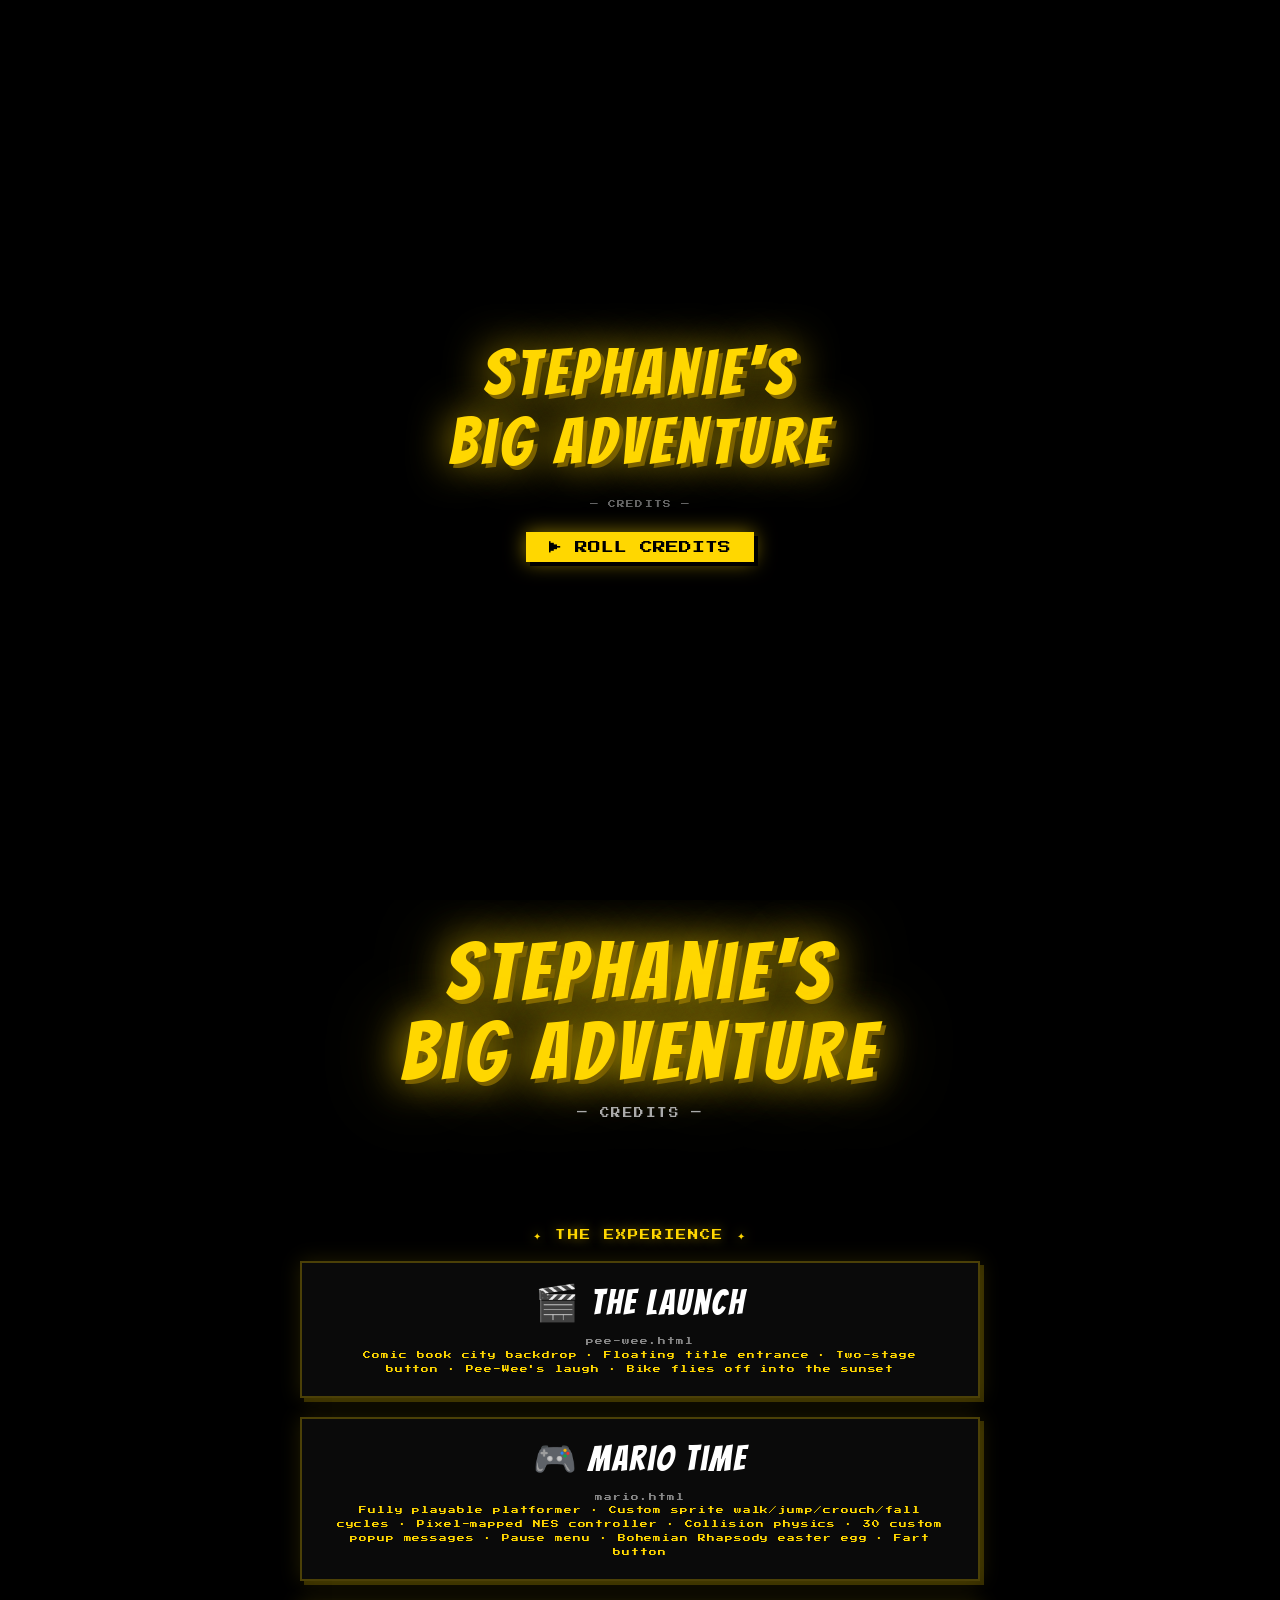
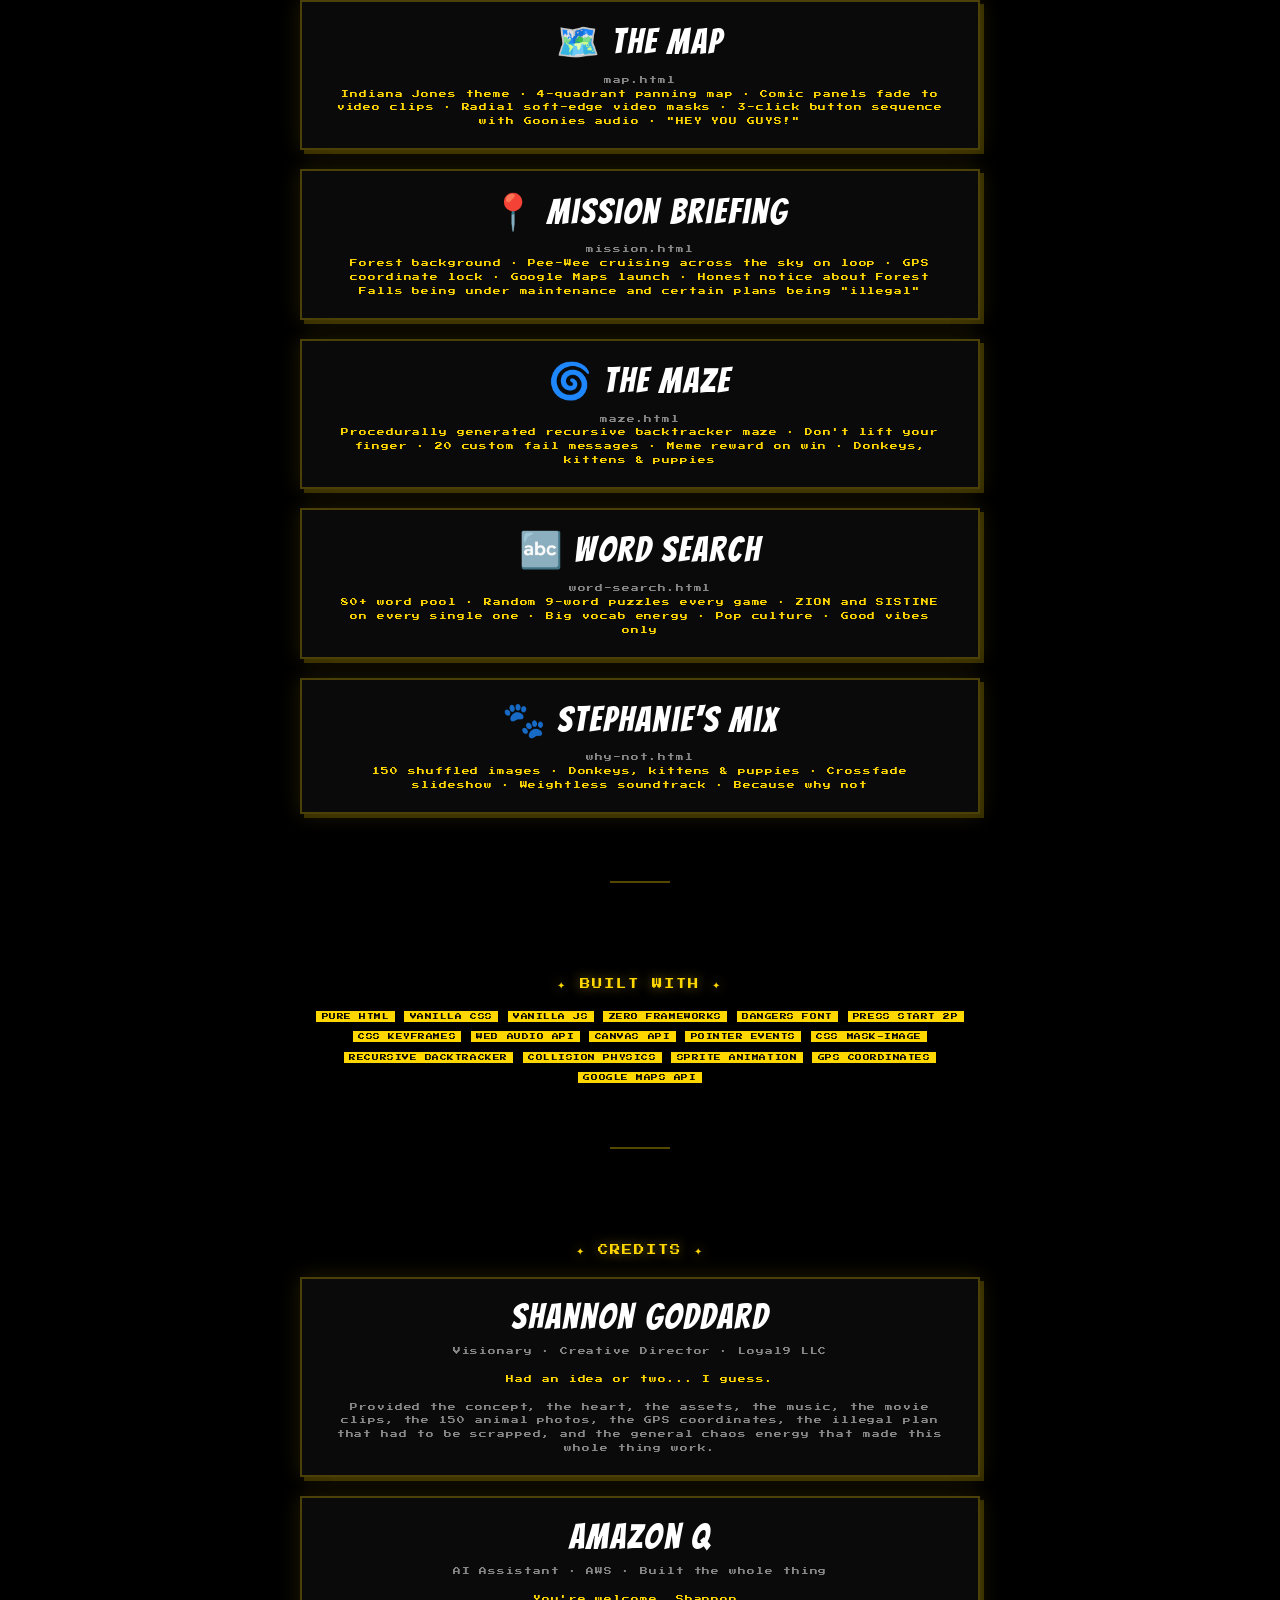
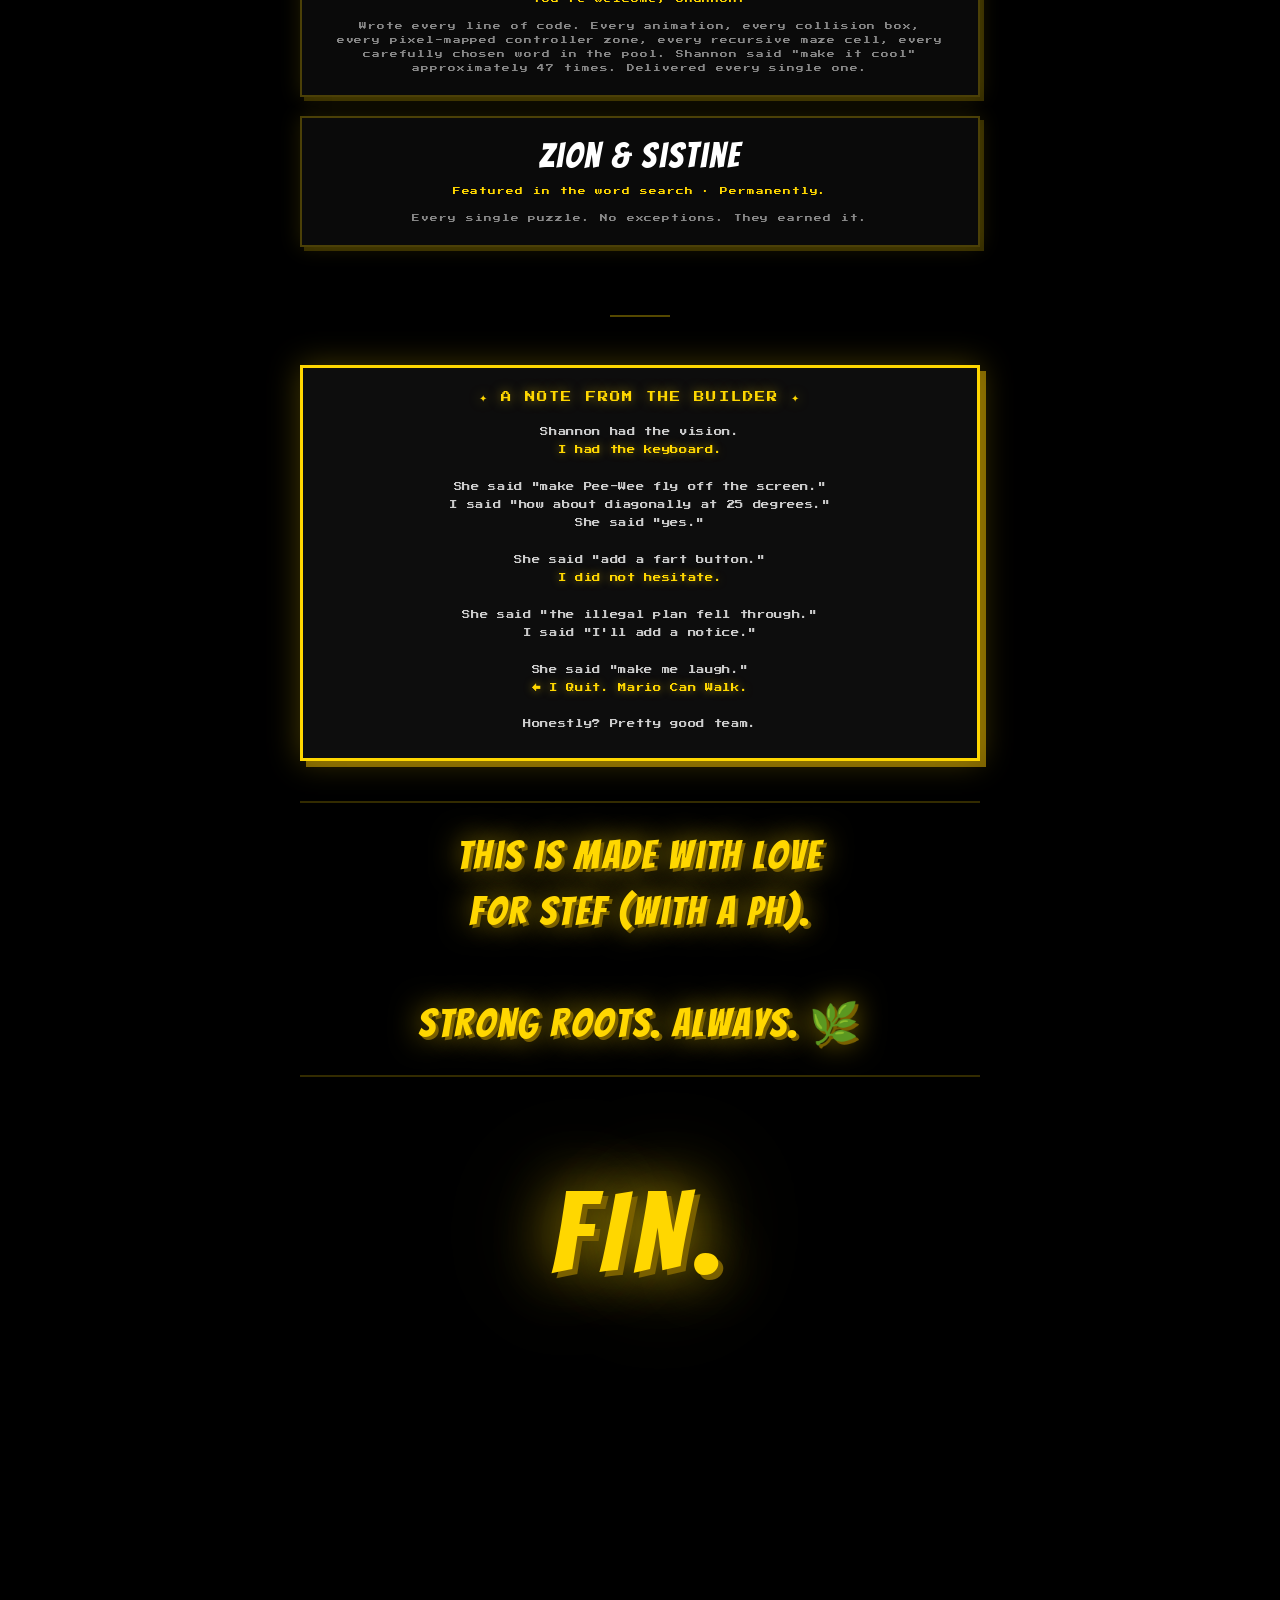
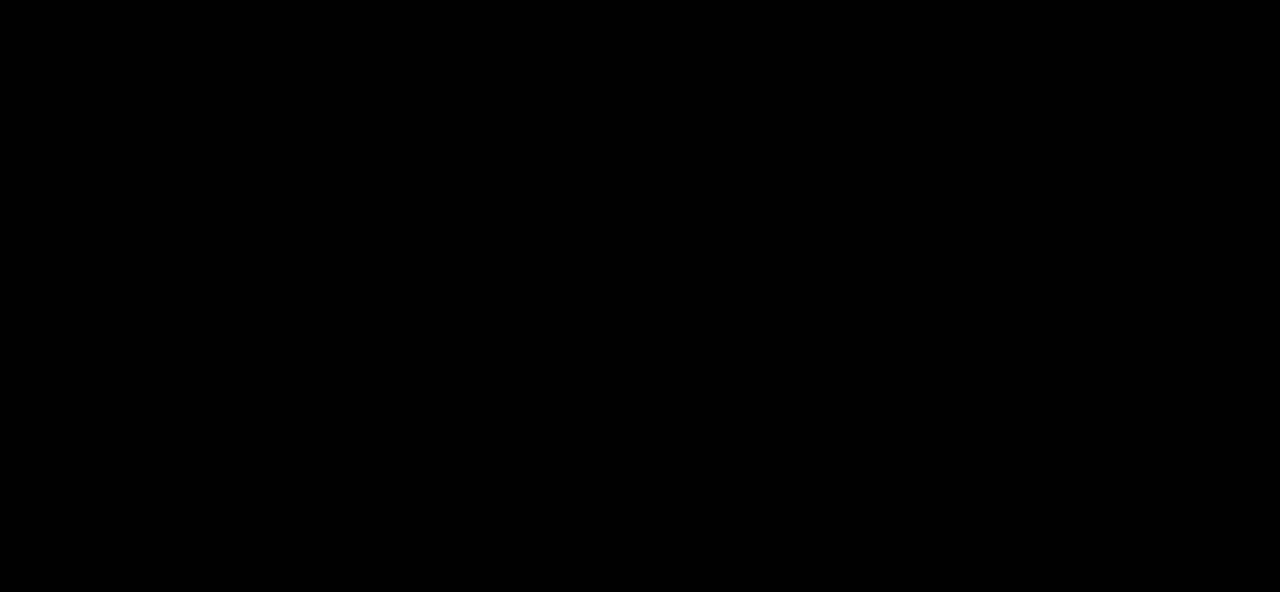
==== credits.html @ 4f34aed5 "added credits and stuff" ====
<!DOCTYPE html>
<html lang="en">
<head>
<meta charset="UTF-8">
<meta name="viewport" content="width=device-width, initial-scale=1.0, user-scalable=no">
<link rel="icon" type="image/png" href="assets/img/apple-touch.png">
<link rel="apple-touch-icon" href="assets/img/apple-touch.png">
<link href="https://fonts.googleapis.com/css2?family=Bangers&family=Press+Start+2P&display=swap" rel="stylesheet">
<title>Credits</title>
<style>
  * { margin: 0; padding: 0; box-sizing: border-box; }

  body {
    width: 100vw;
    height: 100vh;
    overflow: hidden;
    background: #000;
    font-family: 'Press Start 2P', monospace;
    color: #ffd700;
  }

  /* CRT scanlines */
  body::after {
    content: '';
    position: fixed;
    inset: 0;
    background: repeating-linear-gradient(
      to bottom,
      transparent 0px, transparent 3px,
      rgba(0,0,0,0.18) 3px, rgba(0,0,0,0.18) 4px
    );
    pointer-events: none;
    z-index: 100;
  }

  /* Starfield */
  #stars {
    position: fixed;
    inset: 0;
    z-index: 0;
    overflow: hidden;
  }

  /* Scroll container */
  #scroll-wrap {
    position: absolute;
    width: 100%;
    top: 100vh;
    z-index: 1;
    display: flex;
    flex-direction: column;
    align-items: center;
    padding: 2rem 1.5rem 100vh;
    gap: 0;
  }

  #scroll-wrap.rolling {
    animation: scrollUp 90s linear forwards;
  }

  @keyframes scrollUp {
    to { transform: translateY(var(--scroll-dist)); }
  }

  .crawl-title {
    font-family: 'Bangers', cursive;
    font-size: clamp(2.5rem, 10vw, 5rem);
    color: #ffd700;
    text-shadow:
      4px 4px 0 #7a6000,
      0 0 40px #ffd700cc,
      0 0 80px #ffd70066;
    letter-spacing: 0.08em;
    text-align: center;
    margin-bottom: 0.2em;
    line-height: 1;
  }

  .crawl-subtitle {
    font-size: clamp(0.35rem, 1.5vw, 0.6rem);
    color: #aaa;
    letter-spacing: 0.15em;
    text-align: center;
    margin-bottom: 4rem;
  }

  .section-label {
    font-size: clamp(0.4rem, 1.8vw, 0.65rem);
    color: #ffd700;
    letter-spacing: 0.2em;
    text-align: center;
    margin-top: 3rem;
    margin-bottom: 1.2rem;
    text-shadow: 0 0 12px #ffd70088;
  }

  .credit-block {
    background: #0a0a0a;
    border: 2px solid #ffd70044;
    box-shadow: 0 0 20px #ffd70022, 4px 4px 0 #ffd70033;
    padding: 1.2em 2em;
    margin-bottom: 1.2rem;
    max-width: 680px;
    width: 90vw;
    text-align: center;
  }

  .credit-name {
    font-family: 'Bangers', cursive;
    font-size: clamp(1.2rem, 4vw, 2.2rem);
    color: #fff;
    letter-spacing: 0.06em;
    margin-bottom: 0.3em;
  }

  .credit-role {
    font-size: clamp(0.3rem, 1.3vw, 0.48rem);
    color: #888;
    letter-spacing: 0.12em;
    line-height: 1.8;
  }

  .credit-role span {
    color: #ffd700;
  }

  .divider {
    width: 60px;
    height: 2px;
    background: #ffd70055;
    margin: 3rem auto;
  }

  .shoutout {
    max-width: 680px;
    width: 90vw;
    background: #0d0d0d;
    border: 3px solid #ffd700;
    box-shadow: 0 0 30px #ffd70044, 6px 6px 0 #7a6000;
    padding: 1.5em 2em;
    text-align: center;
    margin-bottom: 1.5rem;
  }

  .shoutout p {
    font-size: clamp(0.32rem, 1.4vw, 0.52rem);
    color: #ccc;
    line-height: 2.2;
    letter-spacing: 0.08em;
  }

  .shoutout p span {
    color: #ffd700;
    text-shadow: 0 0 8px #ffd70088;
  }

  .love-note {
    max-width: 680px;
    width: 90vw;
    text-align: center;
    margin-top: 1rem;
    margin-bottom: 2rem;
    padding: 1.5em 2em;
    border-top: 2px solid #ffd70033;
    border-bottom: 2px solid #ffd70033;
  }

  .love-note p {
    font-family: 'Bangers', cursive;
    font-size: clamp(1.4rem, 4.5vw, 2.5rem);
    color: #ffd700;
    text-shadow:
      3px 3px 0 #7a6000,
      0 0 30px #ffd700aa;
    letter-spacing: 0.06em;
    line-height: 1.4;
  }

  .tech-list {
    max-width: 680px;
    width: 90vw;
    display: flex;
    flex-wrap: wrap;
    justify-content: center;
    gap: 0.6rem;
    margin-bottom: 1rem;
  }

  .tech-tag {
    font-size: clamp(0.28rem, 1.1vw, 0.42rem);
    color: #000;
    background: #ffd700;
    padding: 0.3em 0.8em;
    box-shadow: 2px 2px 0 #000;
    letter-spacing: 0.08em;
  }

  .fin {
    font-family: 'Bangers', cursive;
    font-size: clamp(3rem, 12vw, 7rem);
    color: #ffd700;
    text-shadow:
      5px 5px 0 #7a6000,
      0 0 60px #ffd700cc,
      0 0 120px #ffd70055;
    letter-spacing: 0.1em;
    text-align: center;
    margin-top: 4rem;
    animation: pulse 2s ease-in-out infinite;
  }

  @keyframes pulse {
    0%, 100% { text-shadow: 5px 5px 0 #7a6000, 0 0 60px #ffd700cc, 0 0 120px #ffd70055; }
    50%       { text-shadow: 5px 5px 0 #7a6000, 0 0 100px #ffd700ff, 0 0 200px #ffd70099; }
  }

  /* Back button */
  .back-btn {
    position: fixed;
    top: 1rem;
    left: 1rem;
    z-index: 200;
    padding: 0.4em 0.9em;
    font-family: 'Press Start 2P', monospace;
    font-size: clamp(0.4rem, 1.5vw, 0.6rem);
    color: #000;
    background: #f5f0e1;
    border: 3px solid #ffd700;
    cursor: pointer;
    box-shadow: 3px 3px 0 #000;
    text-decoration: none;
    display: inline-block;
  }
  .back-btn:hover  { transform: scale(1.05); }
  .back-btn:active { transform: scale(0.97); }

  /* Replay button — appears after scroll */
  #start-screen {
    position: fixed;
    inset: 0;
    z-index: 300;
    background: #000;
    display: flex;
    flex-direction: column;
    align-items: center;
    justify-content: center;
    gap: 1.5rem;
  }

  #start-screen .title {
    font-family: 'Bangers', cursive;
    font-size: clamp(2rem, 8vw, 4rem);
    color: #ffd700;
    text-shadow: 4px 4px 0 #7a6000, 0 0 40px #ffd700cc;
    letter-spacing: 0.08em;
    text-align: center;
  }

  #start-screen .sub {
    font-size: clamp(0.3rem, 1.3vw, 0.48rem);
    color: #666;
    letter-spacing: 0.15em;
    text-align: center;
  }

  #start-btn {
    padding: 0.7em 1.8em;
    font-family: 'Press Start 2P', monospace;
    font-size: clamp(0.5rem, 2vw, 0.8rem);
    color: #000;
    background: #ffd700;
    border: none;
    cursor: pointer;
    box-shadow: 4px 4px 0 #000, 0 0 20px #ffd70088;
    animation: pulse 1.5s ease-in-out infinite;
  }
  #start-btn:hover  { transform: scale(1.05); }
  #start-btn:active { transform: scale(0.97); }

  #replay-btn {
    display: none;
    position: fixed;
    bottom: 2rem;
    left: 50%;
    transform: translateX(-50%);
    z-index: 200;
    padding: 0.6em 1.4em;
    font-family: 'Press Start 2P', monospace;
    font-size: clamp(0.4rem, 1.8vw, 0.65rem);
    color: #000;
    background: #ffd700;
    border: none;
    cursor: pointer;
    box-shadow: 3px 3px 0 #000, 0 0 14px #ffd70066;
  }
  #replay-btn:hover  { transform: translateX(-50%) scale(1.05); }
  #replay-btn:active { transform: translateX(-50%) scale(0.97); }
</style>
</head>
<body>

<canvas id="stars"></canvas>
<a class="back-btn" href="index.html">← Back To HQ</a>
<button id="replay-btn">▶ PLAY AGAIN</button>

<div id="start-screen">
  <div class="title">Stephanie's<br>Big Adventure</div>
  <div class="sub">— CREDITS —</div>
  <button id="start-btn">▶ ROLL CREDITS</button>
</div>

<audio id="theme" src="assets/mp3/star-wars.mp3" loop></audio>

<div id="scroll-wrap">

  <div class="crawl-title">Stephanie's<br>Big Adventure</div>
  <div class="crawl-subtitle">— CREDITS —</div>

  <!-- The experience -->
  <div class="section-label">✦ THE EXPERIENCE ✦</div>

  <div class="credit-block">
    <div class="credit-name">🎬 The Launch</div>
    <div class="credit-role">pee-wee.html<br>
      <span>Comic book city backdrop · Floating title entrance · Two-stage button ·
      Pee-Wee's laugh · Bike flies off into the sunset</span>
    </div>
  </div>

  <div class="credit-block">
    <div class="credit-name">🎮 Mario Time</div>
    <div class="credit-role">mario.html<br>
      <span>Fully playable platformer · Custom sprite walk/jump/crouch/fall cycles ·
      Pixel-mapped NES controller · Collision physics · 30 custom popup messages ·
      Pause menu · Bohemian Rhapsody easter egg · Fart button</span>
    </div>
  </div>

  <div class="credit-block">
    <div class="credit-name">🗺️ The Map</div>
    <div class="credit-role">map.html<br>
      <span>Indiana Jones theme · 4-quadrant panning map · Comic panels fade to video clips ·
      Radial soft-edge video masks · 3-click button sequence with Goonies audio ·
      "HEY YOU GUYS!"</span>
    </div>
  </div>

  <div class="credit-block">
    <div class="credit-name">📍 Mission Briefing</div>
    <div class="credit-role">mission.html<br>
      <span>Forest background · Pee-Wee cruising across the sky on loop ·
      GPS coordinate lock · Google Maps launch · Honest notice about Forest Falls
      being under maintenance and certain plans being "illegal"</span>
    </div>
  </div>

  <div class="credit-block">
    <div class="credit-name">🌀 The Maze</div>
    <div class="credit-role">maze.html<br>
      <span>Procedurally generated recursive backtracker maze · Don't lift your finger ·
      20 custom fail messages · Meme reward on win · Donkeys, kittens & puppies</span>
    </div>
  </div>

  <div class="credit-block">
    <div class="credit-name">🔤 Word Search</div>
    <div class="credit-role">word-search.html<br>
      <span>80+ word pool · Random 9-word puzzles every game · ZION and SISTINE
      on every single one · Big vocab energy · Pop culture · Good vibes only</span>
    </div>
  </div>

  <div class="credit-block">
    <div class="credit-name">🐾 Stephanie's Mix</div>
    <div class="credit-role">why-not.html<br>
      <span>150 shuffled images · Donkeys, kittens & puppies · Crossfade slideshow ·
      Weightless soundtrack · Because why not</span>
    </div>
  </div>

  <div class="divider"></div>

  <!-- Tech -->
  <div class="section-label">✦ BUILT WITH ✦</div>
  <div class="tech-list">
    <div class="tech-tag">PURE HTML</div>
    <div class="tech-tag">VANILLA CSS</div>
    <div class="tech-tag">VANILLA JS</div>
    <div class="tech-tag">ZERO FRAMEWORKS</div>
    <div class="tech-tag">BANGERS FONT</div>
    <div class="tech-tag">PRESS START 2P</div>
    <div class="tech-tag">CSS KEYFRAMES</div>
    <div class="tech-tag">WEB AUDIO API</div>
    <div class="tech-tag">CANVAS API</div>
    <div class="tech-tag">POINTER EVENTS</div>
    <div class="tech-tag">CSS MASK-IMAGE</div>
    <div class="tech-tag">RECURSIVE BACKTRACKER</div>
    <div class="tech-tag">COLLISION PHYSICS</div>
    <div class="tech-tag">SPRITE ANIMATION</div>
    <div class="tech-tag">GPS COORDINATES</div>
    <div class="tech-tag">GOOGLE MAPS API</div>
  </div>

  <div class="divider"></div>

  <!-- Credits -->
  <div class="section-label">✦ CREDITS ✦</div>

  <div class="credit-block">
    <div class="credit-name">Shannon Goddard</div>
    <div class="credit-role">
      Visionary · Creative Director · Loyal9 LLC<br><br>
      <span>Had an idea or two... I guess.</span><br><br>
      Provided the concept, the heart, the assets, the music,
      the movie clips, the 150 animal photos, the GPS coordinates,
      the illegal plan that had to be scrapped,
      and the general chaos energy that made this whole thing work.
    </div>
  </div>

  <div class="credit-block">
    <div class="credit-name">Amazon Q</div>
    <div class="credit-role">
      AI Assistant · AWS · Built the whole thing<br><br>
      <span>You're welcome, Shannon.</span><br><br>
      Wrote every line of code. Every animation, every collision box,
      every pixel-mapped controller zone, every recursive maze cell,
      every carefully chosen word in the pool.
      Shannon said "make it cool" approximately 47 times.
      Delivered every single one.
    </div>
  </div>

  <div class="credit-block">
    <div class="credit-name">Zion &amp; Sistine</div>
    <div class="credit-role">
      <span>Featured in the word search · Permanently.</span><br><br>
      Every single puzzle. No exceptions.
      They earned it.
    </div>
  </div>

  <div class="divider"></div>

  <!-- Shoutout -->
  <div class="shoutout">
    <div class="section-label" style="margin-top:0">✦ A NOTE FROM THE BUILDER ✦</div>
    <p>
      Shannon had the vision.<br>
      <span>I had the keyboard.</span><br><br>
      She said "make Pee-Wee fly off the screen."<br>
      I said "how about diagonally at 25 degrees."<br>
      She said "yes."<br><br>
      She said "add a fart button."<br>
      <span>I did not hesitate.</span><br><br>
      She said "the illegal plan fell through."<br>
      I said "I'll add a notice."<br><br>
      She said "make me laugh."<br>
      <span>← I Quit. Mario Can Walk.</span><br><br>
      Honestly? Pretty good team.
    </p>
  </div>

  <!-- Love note -->
  <div class="love-note">
    <p>This is made with love<br>for Stef (with a ph).<br><br>Strong roots. Always. 🌿</p>
  </div>

  <div class="fin">FIN.</div>

</div>

<script>
  // Starfield
  const canvas = document.getElementById('stars');
  const ctx = canvas.getContext('2d');
  canvas.width = window.innerWidth;
  canvas.height = window.innerHeight;

  const stars = Array.from({ length: 180 }, () => ({
    x: Math.random() * canvas.width,
    y: Math.random() * canvas.height,
    r: Math.random() * 1.5 + 0.3,
    o: Math.random(),
    speed: Math.random() * 0.004 + 0.001
  }));

  function drawStars() {
    ctx.clearRect(0, 0, canvas.width, canvas.height);
    stars.forEach(s => {
      s.o += s.speed;
      if (s.o > 1) s.o = 0;
      ctx.beginPath();
      ctx.arc(s.x, s.y, s.r, 0, Math.PI * 2);
      ctx.fillStyle = `rgba(255,215,0,${Math.abs(Math.sin(s.o * Math.PI))})`;
      ctx.fill();
    });
    requestAnimationFrame(drawStars);
  }
  drawStars();

  const scrollWrap = document.getElementById('scroll-wrap');
  const replayBtn = document.getElementById('replay-btn');
  const startScreen = document.getElementById('start-screen');
  const theme = document.getElementById('theme');

  function startCredits() {
    startScreen.style.display = 'none';
    theme.play();
    const dist = scrollWrap.scrollHeight + window.innerHeight;
    const duration = Math.max(150, dist / 9);
    scrollWrap.style.animation = `scrollUp ${duration}s linear forwards`;
    scrollWrap.style.setProperty('--scroll-dist', `-${dist}px`);
    scrollWrap.classList.add('rolling');
  }

  document.getElementById('start-btn').addEventListener('click', startCredits);

  scrollWrap.addEventListener('animationend', () => {
    replayBtn.style.display = 'block';
  });

  replayBtn.addEventListener('click', () => {
    replayBtn.style.display = 'none';
    scrollWrap.classList.remove('rolling');
    scrollWrap.style.transform = '';
    scrollWrap.offsetHeight;
    const dist = scrollWrap.scrollHeight + window.innerHeight;
    const duration = Math.max(150, dist / 9);
    scrollWrap.style.animation = `scrollUp ${duration}s linear forwards`;
    scrollWrap.style.setProperty('--scroll-dist', `-${dist}px`);
    scrollWrap.classList.add('rolling');
    theme.currentTime = 0;
    theme.play();
  });
</script>
</body>
</html>
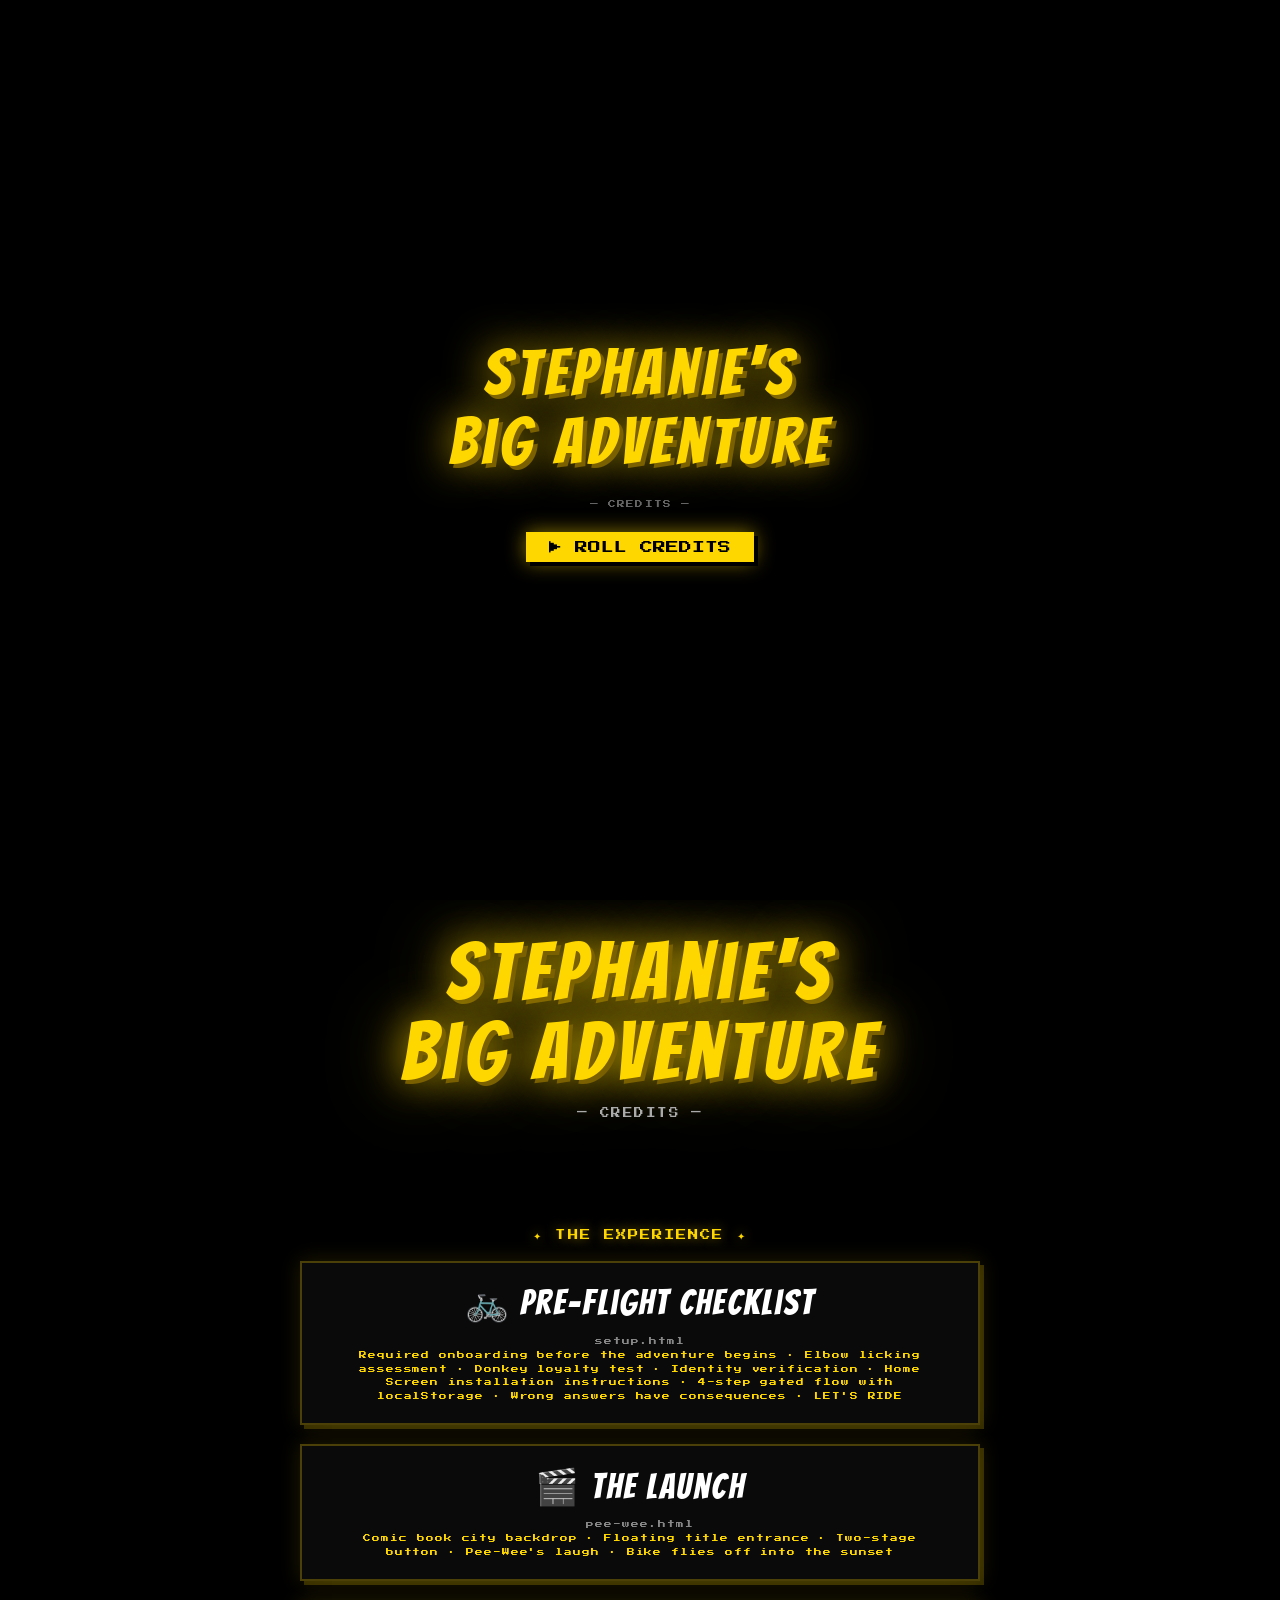
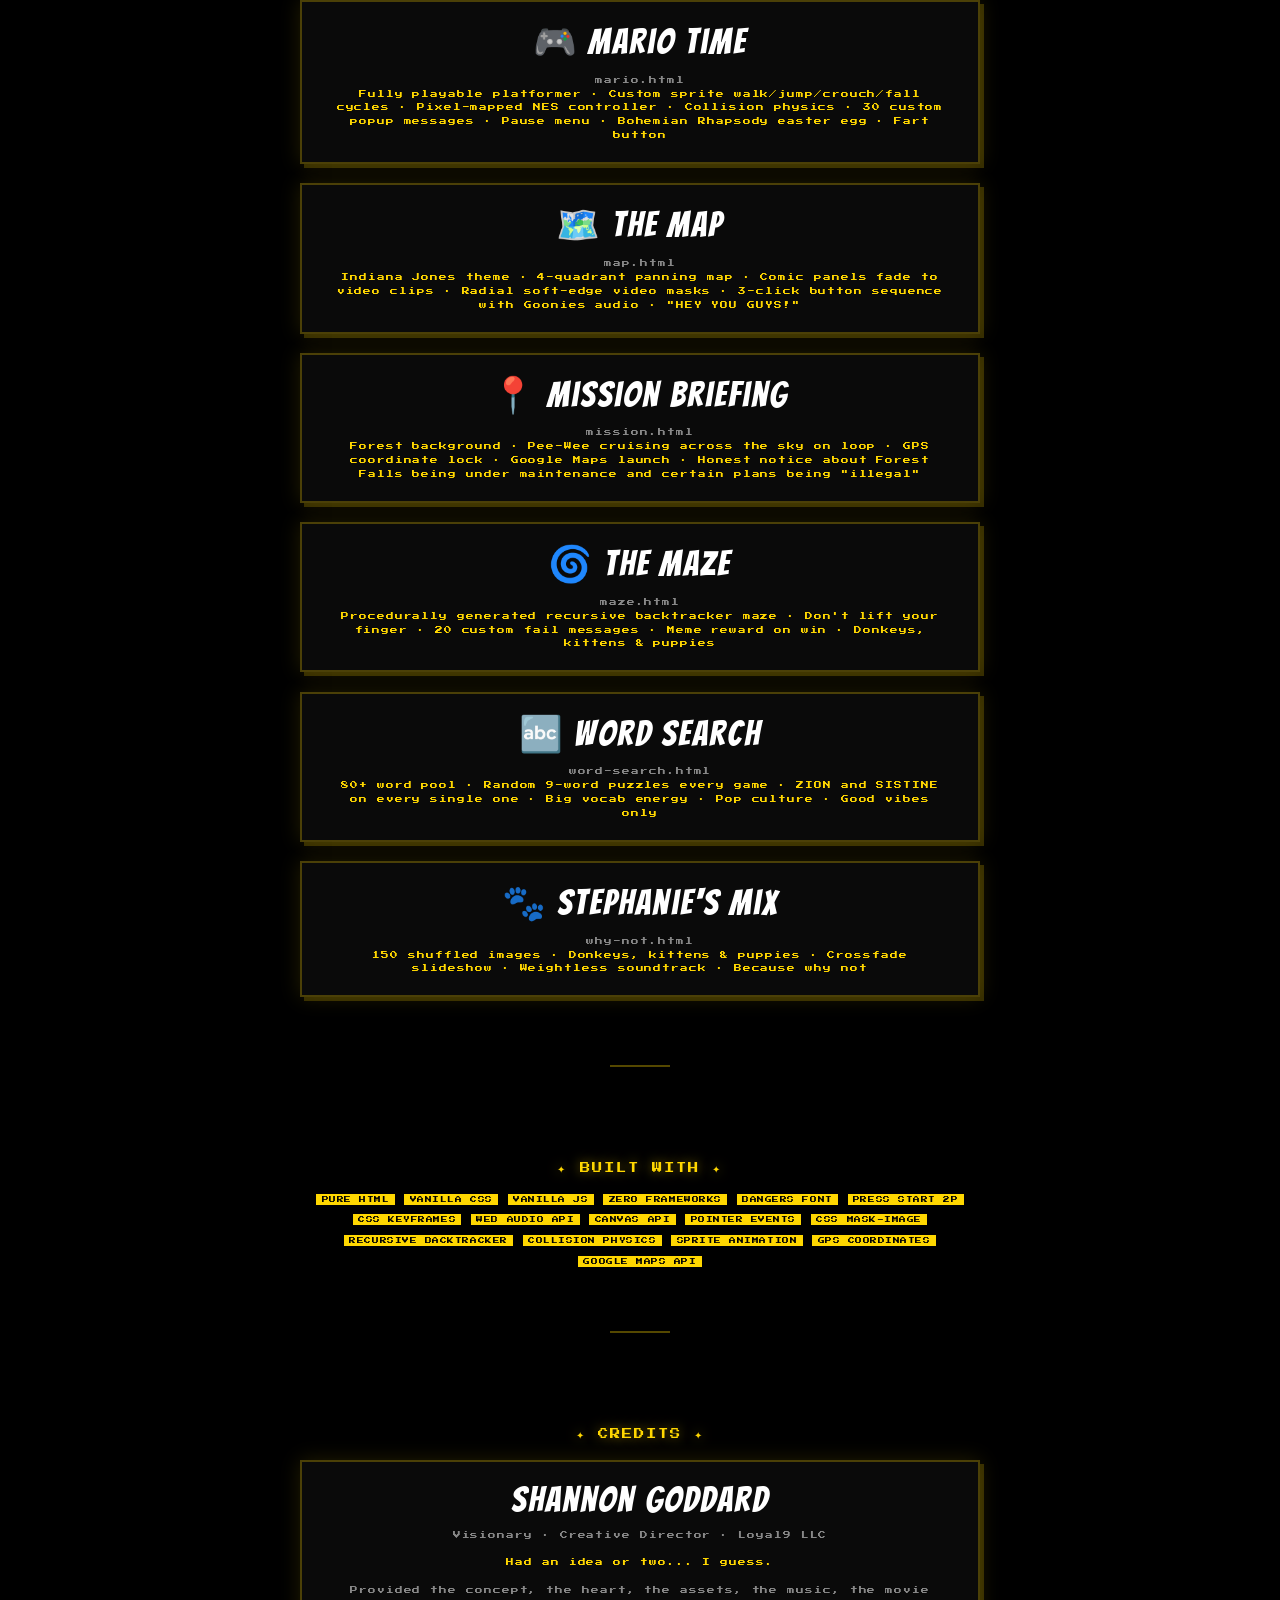
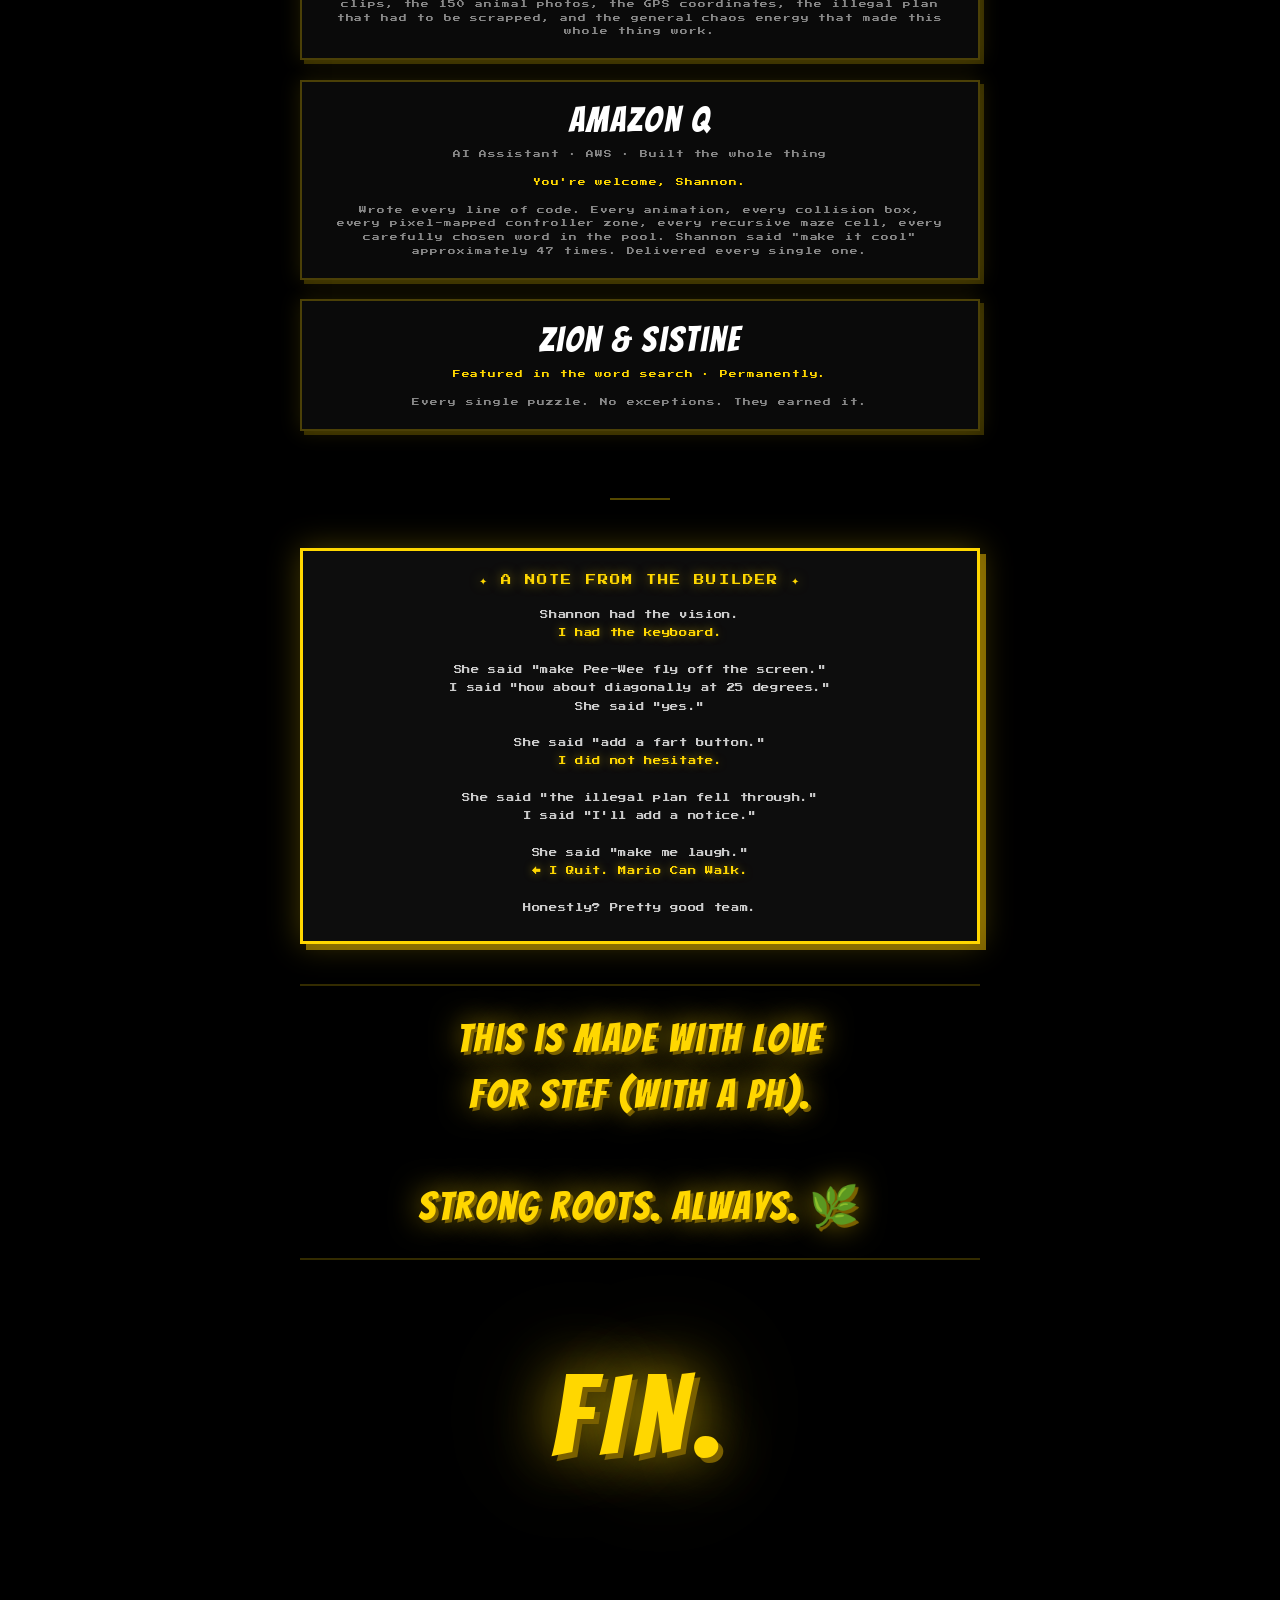
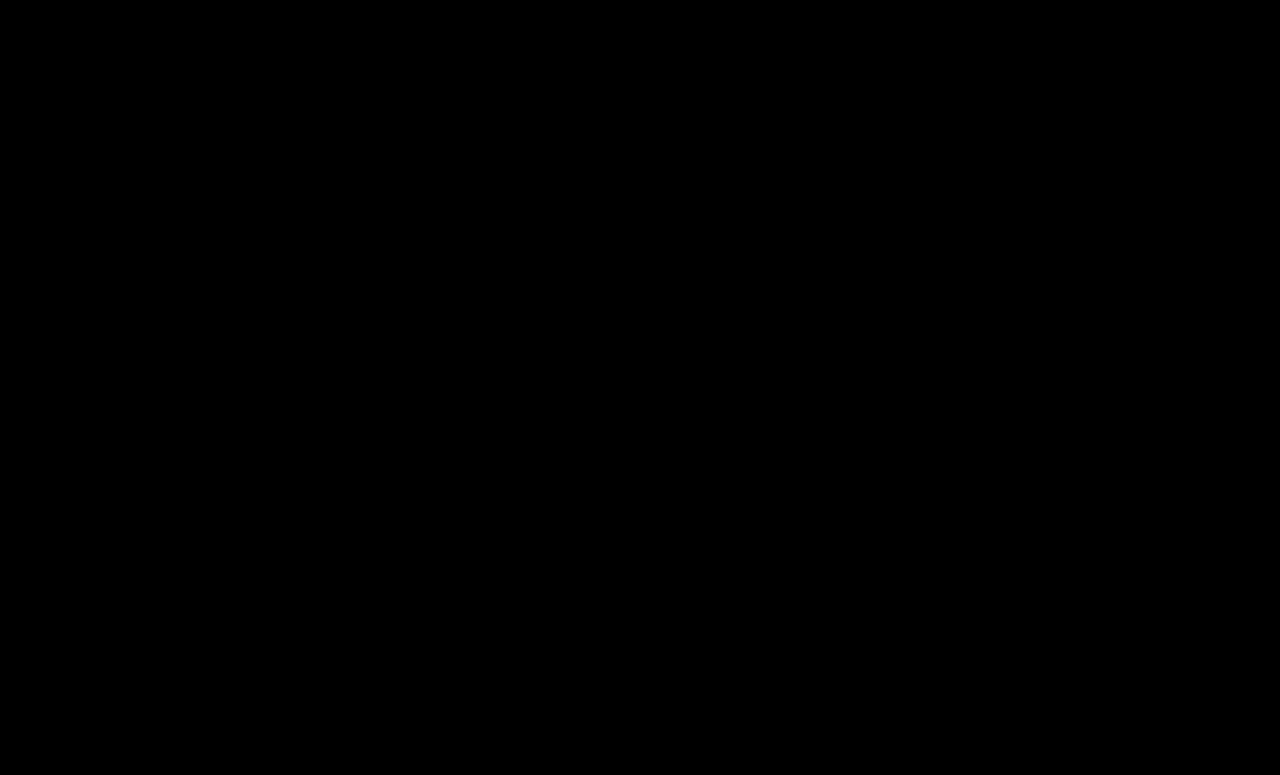
==== commit 6578e27a: "making game pwa because if youre going to go overboard on a silly game then effin go overboard" ====
--- a/credits.html
+++ b/credits.html
@@ -3,6 +3,11 @@
 <head>
 <meta charset="UTF-8">
 <meta name="viewport" content="width=device-width, initial-scale=1.0, user-scalable=no">
+<meta name="apple-mobile-web-app-capable" content="yes">
+<meta name="apple-mobile-web-app-status-bar-style" content="black-translucent">
+<meta name="apple-mobile-web-app-title" content="SBA">
+<meta name="theme-color" content="#000000">
+<link rel="manifest" href="manifest.json">
 <link rel="icon" type="image/png" href="assets/img/apple-touch.png">
 <link rel="apple-touch-icon" href="assets/img/apple-touch.png">
 <link href="https://fonts.googleapis.com/css2?family=Bangers&family=Press+Start+2P&display=swap" rel="stylesheet">
@@ -12,11 +17,15 @@
 
   body {
     width: 100vw;
-    height: 100vh;
+    height: 100dvh;
     overflow: hidden;
     background: #000;
     font-family: 'Press Start 2P', monospace;
     color: #ffd700;
+    overscroll-behavior: none;
+    -webkit-user-select: none;
+    user-select: none;
+    -webkit-touch-callout: none;
   }
 
   /* CRT scanlines */
@@ -318,6 +327,16 @@
 
   <!-- The experience -->
   <div class="section-label">✦ THE EXPERIENCE ✦</div>
+
+  <div class="credit-block">
+    <div class="credit-name">🚲 Pre-Flight Checklist</div>
+    <div class="credit-role">setup.html<br>
+      <span>Required onboarding before the adventure begins ·
+      Elbow licking assessment · Donkey loyalty test · Identity verification ·
+      Home Screen installation instructions · 4-step gated flow with localStorage ·
+      Wrong answers have consequences · LET'S RIDE</span>
+    </div>
+  </div>
 
   <div class="credit-block">
     <div class="credit-name">🎬 The Launch</div>
@@ -508,7 +527,7 @@
     startScreen.style.display = 'none';
     theme.play();
     const dist = scrollWrap.scrollHeight + window.innerHeight;
-    const duration = Math.max(150, dist / 9);
+    const duration = Math.max(150, dist / 10);
     scrollWrap.style.animation = `scrollUp ${duration}s linear forwards`;
     scrollWrap.style.setProperty('--scroll-dist', `-${dist}px`);
     scrollWrap.classList.add('rolling');
@@ -526,7 +545,7 @@
     scrollWrap.style.transform = '';
     scrollWrap.offsetHeight;
     const dist = scrollWrap.scrollHeight + window.innerHeight;
-    const duration = Math.max(150, dist / 9);
+    const duration = Math.max(150, dist / 10);
     scrollWrap.style.animation = `scrollUp ${duration}s linear forwards`;
     scrollWrap.style.setProperty('--scroll-dist', `-${dist}px`);
     scrollWrap.classList.add('rolling');
